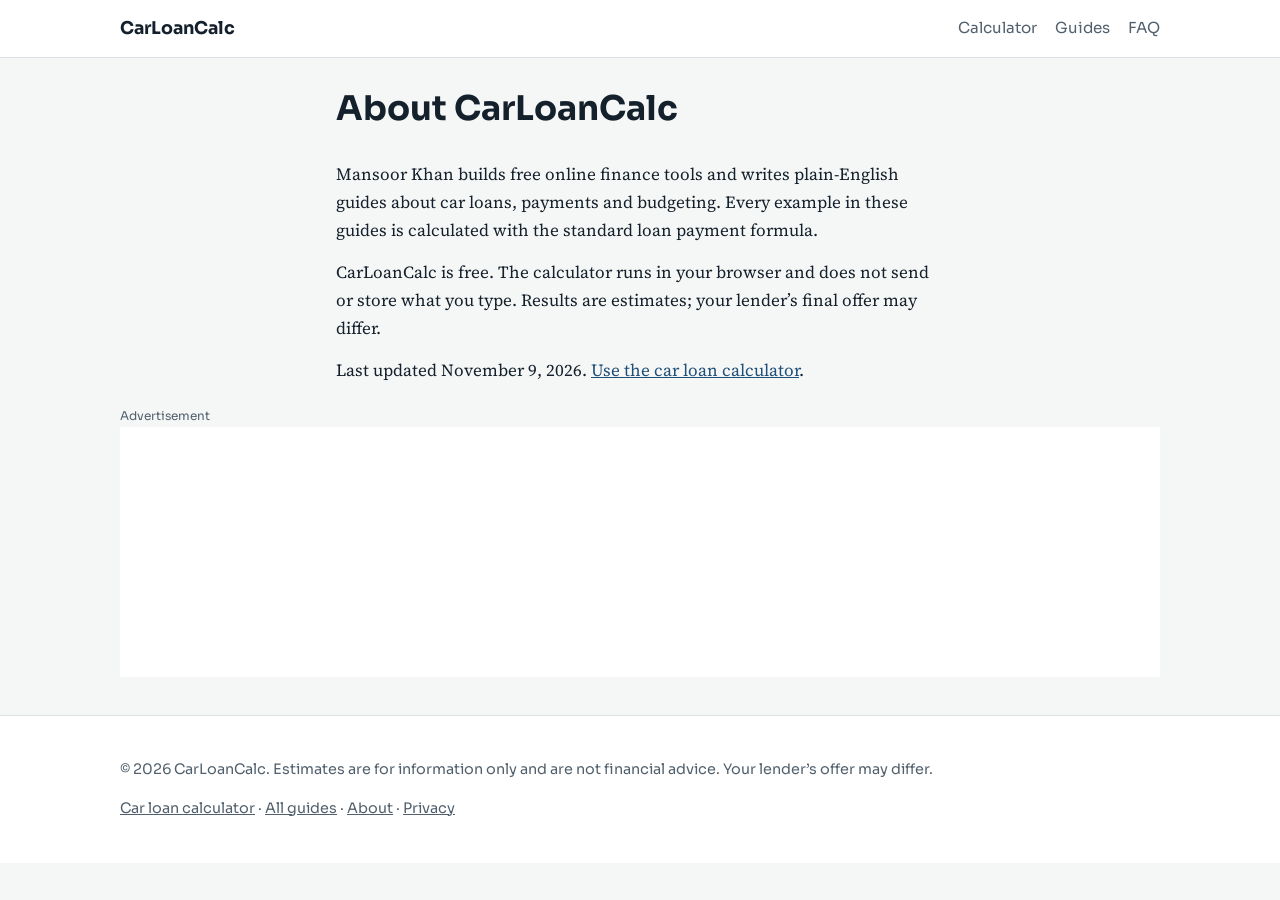
==== about.html @ 11ff56c8 "Add dates, author, related links, llms.txt, privacy page" ====
<!DOCTYPE html>
<html lang="en"><head><meta charset="utf-8"><meta name="viewport" content="width=device-width, initial-scale=1">
<title>About the author | CarLoanCalc</title><meta name="description" content="About the author of CarLoanCalc and how the car loan calculator and guides are made.">
<link rel="canonical" href="https://loancalculatorforacar.github.io/about.html"><meta name="robots" content="index, follow, max-image-preview:large">
<meta property="og:type" content="website"><meta property="og:title" content="About the author | CarLoanCalc"><meta property="og:description" content="About the author of CarLoanCalc and how the car loan calculator and guides are made."><meta property="og:url" content="https://loancalculatorforacar.github.io/about.html"><meta property="og:image" content="https://loancalculatorforacar.github.io/images/hero-car.svg">
<meta name="twitter:card" content="summary_large_image"><meta name="theme-color" content="#1f4e79">
<link rel="icon" href="images/favicon.svg" type="image/svg+xml"><link rel="preconnect" href="https://fonts.googleapis.com"><link rel="preconnect" href="https://fonts.gstatic.com" crossorigin><link href="https://fonts.googleapis.com/css2?family=Sora:wght@500;700&family=Source+Serif+4:wght@400;600&display=swap" rel="stylesheet">
<link rel="stylesheet" href="css/style.css">
<script type="application/ld+json">{"@context": "https://schema.org", "@type": "Person", "name": "Mansoor Khan", "url": "https://loancalculatorforacar.github.io/about.html", "description": "Mansoor Khan builds free online finance tools and writes plain-English guides about car loans, payments and budgeting. Every example in these guides is calculated with the standard loan payment formula.", "worksFor": {"@type": "Organization", "name": "CarLoanCalc", "url": "https://loancalculatorforacar.github.io/"}}</script></head><body>
<header class="site"><div class="wrap"><a class="brand" href="index.html">CarLoanCalc</a><nav aria-label="Main"><a href="index.html#calculator">Calculator</a><a href="index.html#articles">Guides</a><a href="index.html#faq">FAQ</a></nav></div></header><main class="wrap prose"><h1>About CarLoanCalc</h1><p>Mansoor Khan builds free online finance tools and writes plain-English guides about car loans, payments and budgeting. Every example in these guides is calculated with the standard loan payment formula.</p><p>CarLoanCalc is free. The calculator runs in your browser and does not send or store what you type. Results are estimates; your lender’s final offer may differ.</p><p>Last updated <time datetime="2026-11-09">November 9, 2026</time>. <a href="index.html">Use the car loan calculator</a>.</p></main><aside class="ad" aria-label="Advertisement"><p>Advertisement</p><iframe src="https://www.profitableratecpmnetwork.com/fdi39i9ey?key=4be333bc82ce1e57d7cc0aa318245d4a" title="Advertisement" width="100%" height="250" loading="lazy" referrerpolicy="no-referrer" sandbox="allow-scripts allow-popups allow-popups-to-escape-sandbox"></iframe></aside><footer><div class="wrap"><p>&copy; 2026 CarLoanCalc. Estimates are for information only and are not financial advice. Your lender’s offer may differ.</p><p><a href="index.html">Car loan calculator</a> · <a href="index.html#articles">All guides</a> · <a href="about.html">About</a> · <a href="privacy.html">Privacy</a></p></div></footer></body></html>
---- css/style.css ----
:root{--bg:#f5f7f6;--surface:#fff;--ink:#14202b;--muted:#51606c;--road:#1f4e79;--amber:#f2a900;--line:#dbe2e6;--r:10px}
@media(prefers-color-scheme:dark){:root{--bg:#0f1820;--surface:#16222d;--ink:#eaf0f4;--muted:#9fb0bc;--road:#7db3e6;--line:#27384a}}
*{box-sizing:border-box}html{scroll-behavior:smooth}
body{margin:0;background:var(--bg);color:var(--ink);font:17px/1.65 "Source Serif 4",Georgia,serif}
h1,h2,h3,.brand,label,button,nav,table,summary,footer,.crumbs{font-family:Sora,system-ui,-apple-system,"Segoe UI",sans-serif}
.wrap{max-width:1080px;margin:0 auto;padding:0 20px}
a{color:var(--road)}a:focus-visible,button:focus-visible,input:focus-visible,select:focus-visible,summary:focus-visible{outline:3px solid var(--amber);outline-offset:2px}
header.site{background:var(--surface);border-bottom:1px solid var(--line)}
header.site .wrap{display:flex;justify-content:space-between;align-items:center;gap:16px;padding-top:14px;padding-bottom:14px;flex-wrap:wrap}
.brand{font-weight:700;color:var(--ink);text-decoration:none;font-size:1.1rem}
nav a{margin-left:18px;text-decoration:none;color:var(--muted);font-size:.95rem}nav a:hover{color:var(--road)}
.hero{display:grid;grid-template-columns:1.1fr .9fr;gap:32px;align-items:center;padding:44px 0 20px}
.hero h1{font-size:clamp(2rem,4.6vw,3.1rem);line-height:1.12;margin:0 0 14px;letter-spacing:-.02em}
.hero p{color:var(--muted);margin:0 0 10px;max-width:52ch}
.hero img{width:100%;height:auto}
.calc{display:grid;grid-template-columns:1fr 1fr;background:var(--surface);border:1px solid var(--line);border-radius:var(--r);overflow:hidden;margin:18px 0 40px}
.calc form{padding:26px}.fields{display:grid;grid-template-columns:1fr 1fr;gap:14px}
.f{display:flex;flex-direction:column;gap:5px}
label{font-size:.88rem;font-weight:600}
input,select{font:inherit;font-size:1rem;padding:11px 12px;border:1px solid var(--line);border-radius:8px;background:var(--bg);color:var(--ink);width:100%}
.result{background:var(--road);color:#fff;padding:26px;display:flex;flex-direction:column;justify-content:center}
@media(prefers-color-scheme:dark){.result{background:#12304b;color:#eaf0f4}}
.result h2{margin:0;font-size:1rem;font-weight:500;opacity:.85}
.big{font-family:Sora,sans-serif;font-size:clamp(2.4rem,6vw,3.4rem);font-weight:700;line-height:1.1;margin:4px 0 2px}
.sub{opacity:.85;font-size:.95rem;margin:0 0 18px}
.bar{height:14px;border-radius:7px;overflow:hidden;background:var(--amber)}.bar i{display:block;height:100%;background:#fff}
.legend{display:flex;justify-content:space-between;font-size:.85rem;margin:6px 0 18px;opacity:.9}
dl{margin:0;display:grid;grid-template-columns:1fr auto;gap:8px 14px;font-size:.95rem}dt{opacity:.85}dd{margin:0;font-weight:700;text-align:right}
.btn{font-weight:600;background:var(--amber);color:#14202b;border:0;border-radius:8px;padding:11px 16px;cursor:pointer;margin-top:18px}
.tablebox{overflow-x:auto;margin:0 0 30px}
table{width:100%;border-collapse:collapse;font-size:.9rem;background:var(--surface)}
th,td{padding:10px 12px;border-bottom:1px solid var(--line);text-align:right}th:first-child,td:first-child{text-align:left}th{background:var(--bg)}
main section{margin:0 0 38px}main h2{font-size:1.65rem;line-height:1.25;letter-spacing:-.01em;margin:0 0 12px}main h3{font-size:1.15rem;margin:22px 0 6px}
.prose{max-width:72ch}.prose p,.prose li{margin:0 0 14px}
.formula{font-family:ui-monospace,Menlo,Consolas,monospace;font-size:.95rem;background:var(--surface);border-left:4px solid var(--amber);padding:12px 16px;overflow-x:auto;margin:14px 0}
.cards{display:grid;grid-template-columns:repeat(auto-fit,minmax(260px,1fr));gap:18px}
.card{background:var(--surface);border:1px solid var(--line);border-radius:var(--r);overflow:hidden;text-decoration:none;color:inherit;display:block}
.card img{width:100%;height:auto;display:block}.card div{padding:16px}.card h3{margin:0 0 6px}.card p{margin:0;color:var(--muted);font-size:.95rem}
details{background:var(--surface);border:1px solid var(--line);border-radius:8px;padding:14px 18px;margin-bottom:10px}
summary{cursor:pointer;font-weight:600}details p{margin:10px 0 0}
.crumbs{font-size:.85rem;color:var(--muted);padding-top:22px}
article.post{max-width:72ch;margin:0 auto;padding:10px 20px 40px}article.post h1{font-size:clamp(1.9rem,4vw,2.6rem);line-height:1.15;letter-spacing:-.02em}
article.post h2{font-size:1.4rem;margin-top:28px}article.post img{width:100%;height:auto;border-radius:var(--r)}
.cta{background:var(--surface);border:1px solid var(--line);border-left:4px solid var(--amber);padding:18px;border-radius:8px;margin:28px 0}
footer{background:var(--surface);border-top:1px solid var(--line);padding:28px 0;color:var(--muted);font-size:.9rem}footer a{color:var(--muted)}
@media(max-width:800px){.hero,.calc,.fields{grid-template-columns:1fr}nav a{margin:0 14px 0 0}}
@media(prefers-reduced-motion:reduce){html{scroll-behavior:auto}}
.byline{font-family:Sora,system-ui,sans-serif;font-size:.85rem;color:var(--muted);margin:0 0 16px}
.author-box{background:var(--surface);border:1px solid var(--line);border-radius:8px;padding:16px 18px;margin-top:28px}.author-box p{margin:6px 0 0}
.ad{max-width:1080px;margin:0 auto;padding:10px 20px 30px}.ad p{font:.75rem Sora,sans-serif;color:var(--muted);margin:0 0 4px}.ad iframe{width:100%;height:250px;border:0;background:var(--surface)}
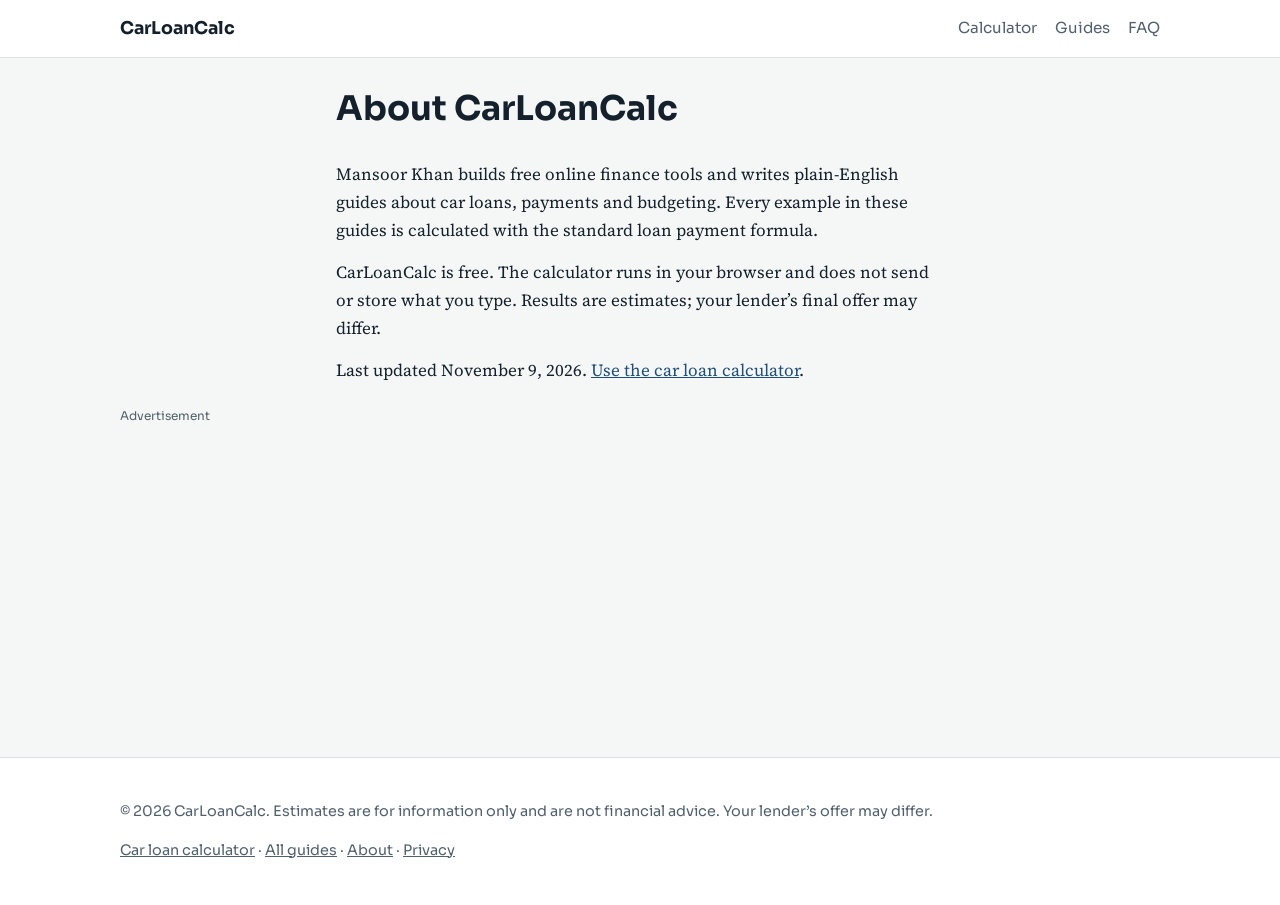
==== commit 9b4a0251: "Update ad iframe" ====
--- a/about.html
+++ b/about.html
@@ -7,4 +7,4 @@
 <link rel="icon" href="images/favicon.svg" type="image/svg+xml"><link rel="preconnect" href="https://fonts.googleapis.com"><link rel="preconnect" href="https://fonts.gstatic.com" crossorigin><link href="https://fonts.googleapis.com/css2?family=Sora:wght@500;700&family=Source+Serif+4:wght@400;600&display=swap" rel="stylesheet">
 <link rel="stylesheet" href="css/style.css">
 <script type="application/ld+json">{"@context": "https://schema.org", "@type": "Person", "name": "Mansoor Khan", "url": "https://loancalculatorforacar.github.io/about.html", "description": "Mansoor Khan builds free online finance tools and writes plain-English guides about car loans, payments and budgeting. Every example in these guides is calculated with the standard loan payment formula.", "worksFor": {"@type": "Organization", "name": "CarLoanCalc", "url": "https://loancalculatorforacar.github.io/"}}</script></head><body>
-<header class="site"><div class="wrap"><a class="brand" href="index.html">CarLoanCalc</a><nav aria-label="Main"><a href="index.html#calculator">Calculator</a><a href="index.html#articles">Guides</a><a href="index.html#faq">FAQ</a></nav></div></header><main class="wrap prose"><h1>About CarLoanCalc</h1><p>Mansoor Khan builds free online finance tools and writes plain-English guides about car loans, payments and budgeting. Every example in these guides is calculated with the standard loan payment formula.</p><p>CarLoanCalc is free. The calculator runs in your browser and does not send or store what you type. Results are estimates; your lender’s final offer may differ.</p><p>Last updated <time datetime="2026-11-09">November 9, 2026</time>. <a href="index.html">Use the car loan calculator</a>.</p></main><aside class="ad" aria-label="Advertisement"><p>Advertisement</p><iframe src="https://www.profitableratecpmnetwork.com/fdi39i9ey?key=4be333bc82ce1e57d7cc0aa318245d4a" title="Advertisement" width="100%" height="250" loading="lazy" referrerpolicy="no-referrer" sandbox="allow-scripts allow-popups allow-popups-to-escape-sandbox"></iframe></aside><footer><div class="wrap"><p>&copy; 2026 CarLoanCalc. Estimates are for information only and are not financial advice. Your lender’s offer may differ.</p><p><a href="index.html">Car loan calculator</a> · <a href="index.html#articles">All guides</a> · <a href="about.html">About</a> · <a href="privacy.html">Privacy</a></p></div></footer></body></html>+<header class="site"><div class="wrap"><a class="brand" href="index.html">CarLoanCalc</a><nav aria-label="Main"><a href="index.html#calculator">Calculator</a><a href="index.html#articles">Guides</a><a href="index.html#faq">FAQ</a></nav></div></header><main class="wrap prose"><h1>About CarLoanCalc</h1><p>Mansoor Khan builds free online finance tools and writes plain-English guides about car loans, payments and budgeting. Every example in these guides is calculated with the standard loan payment formula.</p><p>CarLoanCalc is free. The calculator runs in your browser and does not send or store what you type. Results are estimates; your lender’s final offer may differ.</p><p>Last updated <time datetime="2026-11-09">November 9, 2026</time>. <a href="index.html">Use the car loan calculator</a>.</p></main><aside class="ad" aria-label="Advertisement"><p>Advertisement</p><iframe src="https://www.profitableratecpmnetwork.com/fdi39i9ey?key=4be333bc82ce1e57d7cc0aa318245d4a" width="100%" height="300" style="border: none; border-radius: 10px; overflow: hidden;" scrolling="no" loading="lazy" title="Ad"></iframe></aside><footer><div class="wrap"><p>&copy; 2026 CarLoanCalc. Estimates are for information only and are not financial advice. Your lender’s offer may differ.</p><p><a href="index.html">Car loan calculator</a> · <a href="index.html#articles">All guides</a> · <a href="about.html">About</a> · <a href="privacy.html">Privacy</a></p></div></footer></body></html>
--- a/css/style.css
+++ b/css/style.css
@@ -47,4 +47,4 @@
 @media(prefers-reduced-motion:reduce){html{scroll-behavior:auto}}
 .byline{font-family:Sora,system-ui,sans-serif;font-size:.85rem;color:var(--muted);margin:0 0 16px}
 .author-box{background:var(--surface);border:1px solid var(--line);border-radius:8px;padding:16px 18px;margin-top:28px}.author-box p{margin:6px 0 0}
-.ad{max-width:1080px;margin:0 auto;padding:10px 20px 30px}.ad p{font:.75rem Sora,sans-serif;color:var(--muted);margin:0 0 4px}.ad iframe{width:100%;height:250px;border:0;background:var(--surface)}
+.ad{max-width:1080px;margin:0 auto;padding:10px 20px 30px}.ad p{font:.75rem Sora,sans-serif;color:var(--muted);margin:0 0 4px}.ad iframe{display:block}
